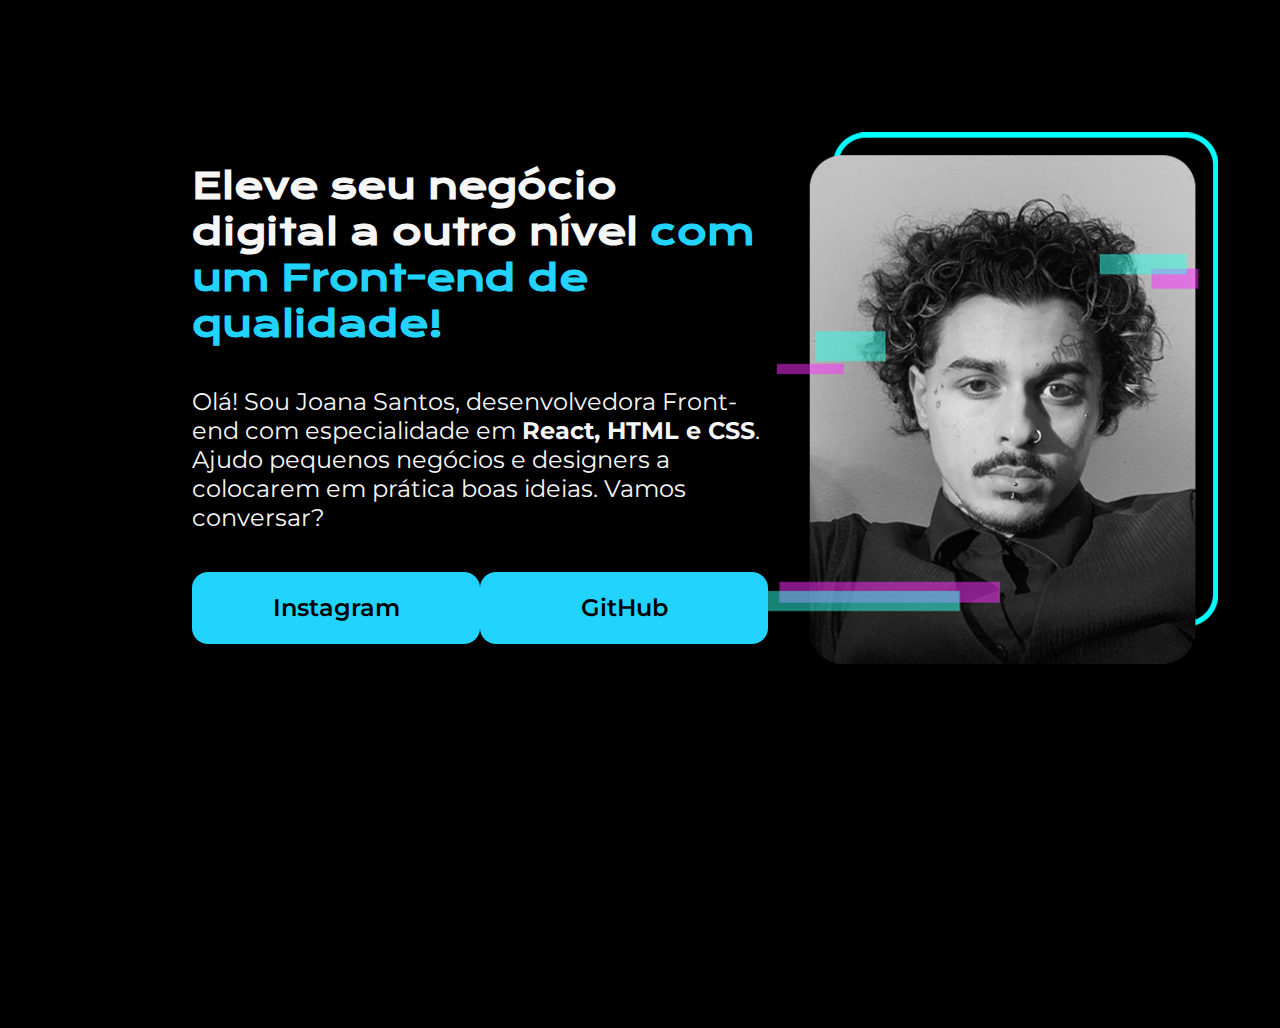
==== index.html @ 1618b5a1 "Add files via upload" ====
<!DOCTYPE html>
<html lang="pt-br">
<head>
    <meta charset="UTF-8"> 
    <meta http-equiv="X-UA-Compatible" content="IE=edge">
    <meta name="viewport" content="width=device-width, initial-scale=1.0">
    <title>Portifolio</title>
    <link rel="stylesheet" href="style.css">
</head>
<body>
    <header></header>
    <main class="apresentacao">
        <section class="apresentacao__conteudo">
            <h1 class="apresentacao__conteudo__titulo">
                Eleve seu negócio digital a outro nível 
                <strong class="titulo-destaque">com um Front-end de qualidade!
                </strong></h1>
                <p class="apresentacao__conteudo__texto">Olá! Sou Joana Santos, desenvolvedora 
                Front-end com especialidade em <strong>React, HTML e
                CSS</strong>. Ajudo pequenos negócios e designers a 
                colocarem em prática boas ideias. Vamos 
                conversar?</p>
                <div class="apresentacao__links">
                <a class="apresentacao__links__link" href="https://instagram.com/rafaballerini">Instagram</a>
                <a class="apresentacao__links__link" href="https://github.com/guilhermeonrails">GitHub</a>
                </div>
            </section>
            <img src="imagem.png" alt="Foto da Joana Santos programando">
    </main>
    <footer></footer>
</body>
</html>
---- style.css ----
@import url('https://fonts.googleapis.com/css2?family=Krona+One&display=swap');
@import url('https://fonts.googleapis.com/css2?family=Krona+One&family=Montserrat:ital,wght@0,100..900;1,100..900&display=swap');

* {
    margin: 0;
    padding: 0;
}

body {
    height: 100vh;
    box-sizing: border-box;
    background-color: #000000;
    color: #F6F6F6;
}


.titulo-destaque {
    color: #22D4FD;
}

.apresentacao {
    margin: 10% 15%;
    display: flex;
    align-items: center;
    justify-content: space-between;
}

.apresentacao__conteudo {
    width: 615px;
    display: flex;
    flex-direction: column;
    gap: 40px;
}

.apresentacao__conteudo__titulo {
    font-size: 36px;
    font-family: "Krona One", serif;
}

.apresentacao__conteudo__texto {
    font-size: 24px;
    font-family: "Montserrat", serif;;
}

.apresentacao__links {
    display: flex;
    justify-content: space-between;
}

.apresentacao__links__link {
    background-color: #22D4FD;
    width: 288px;
    text-align: center;
    border-radius: 16px;
    font-size: 24px;
    font-weight: 600;
    padding: 21.5px 0;
    text-decoration: none;
    color: #000000;
    font-family: 'Montserrat', serif;
}
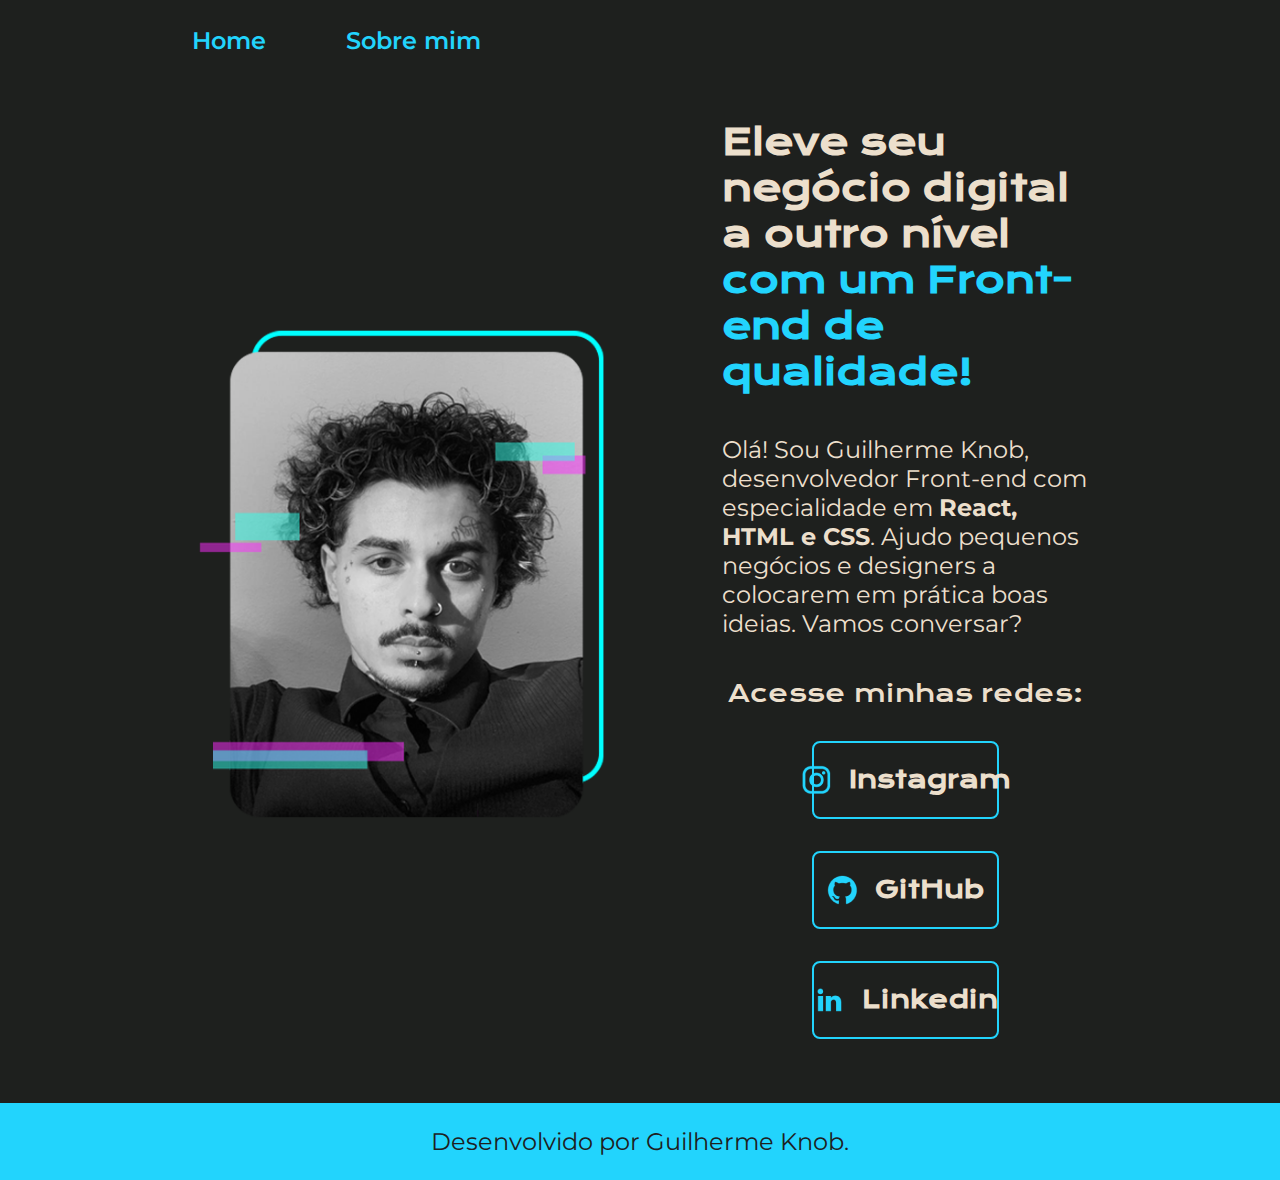
==== commit 74ad2c8d: "* Responsividade e atualizações" ====
--- a/index.html
+++ b/index.html
@@ -5,28 +5,49 @@
     <meta http-equiv="X-UA-Compatible" content="IE=edge">
     <meta name="viewport" content="width=device-width, initial-scale=1.0">
     <title>Portifolio</title>
-    <link rel="stylesheet" href="style.css">
+    <link rel="stylesheet" href="styles/style.css">
 </head>
 <body>
-    <header></header>
+    <header class="cabecalho">
+        <nav class="cabecalho__menu">
+            <a class="cabecalho__menu__link" href="index.html">Home</a>
+            <a class="cabecalho__menu__link" href="about.html">Sobre mim</a>
+        </nav>
+    </header>
     <main class="apresentacao">
+        <img class="apresentacao__imagem" src="assets/imagem.png" alt="Foto de Guilherme">
         <section class="apresentacao__conteudo">
             <h1 class="apresentacao__conteudo__titulo">
                 Eleve seu negócio digital a outro nível 
                 <strong class="titulo-destaque">com um Front-end de qualidade!
                 </strong></h1>
-                <p class="apresentacao__conteudo__texto">Olá! Sou Joana Santos, desenvolvedora 
+                <p class="apresentacao__conteudo__texto">Olá! Sou Guilherme Knob, desenvolvedor
                 Front-end com especialidade em <strong>React, HTML e
                 CSS</strong>. Ajudo pequenos negócios e designers a 
                 colocarem em prática boas ideias. Vamos 
                 conversar?</p>
                 <div class="apresentacao__links">
-                <a class="apresentacao__links__link" href="https://instagram.com/rafaballerini">Instagram</a>
-                <a class="apresentacao__links__link" href="https://github.com/guilhermeonrails">GitHub</a>
+                    <h2 class="apresentacao__links__subtitulo">Acesse minhas redes:</h2>
+                    <a class="apresentacao__links__navegacao" href="https://instagram.com/rafaballerini">
+                        <img src="assets/instagram.png">
+                        Instagram
+                    </a>
+
+                    <a class="apresentacao__links__navegacao" href="https://github.com/guilhermekn">
+                        <img src="assets/github.png">
+                        GitHub
+                    </a>
+
+                    <a class="apresentacao__links__navegacao" href="https://www.linkedin.com/in/guilherme-knob/">
+                        <img src="assets/linkedin.png">
+                        Linkedin
+                    </a>
                 </div>
             </section>
-            <img src="imagem.png" alt="Foto da Joana Santos programando">
+
     </main>
-    <footer></footer>
+    <footer class="rodape">
+        <p>Desenvolvido por Guilherme Knob.</p>
+    </footer>
 </body>
 </html>--- a/styles/style.css
+++ b/styles/style.css
@@ -0,0 +1,142 @@
+@import url('https://fonts.googleapis.com/css2?family=Krona+One&display=swap');
+@import url('https://fonts.googleapis.com/css2?family=Krona+One&family=Montserrat:ital,wght@0,100..900;1,100..900&display=swap');
+
+:root {
+    --cor-primaria: #1E201E;
+    --cor-secundaria: #ECDFCC;
+    --cor-terciaria: #22D4FD;
+    --cor-hover: #3C3D37;
+
+    --font-primaria: 'Krona One', serif;
+    --font-secundaria: 'Montserrat', serif;
+}
+
+
+* {
+    margin: 0;
+    padding: 0;
+}
+
+body {
+    /*height: 100vh;*/
+    box-sizing: border-box;
+    background-color: var(--cor-primaria);
+    color: var(--cor-secundaria);
+}
+
+.cabecalho {
+    padding: 2% 0 0 15%;
+}
+
+.cabecalho__menu {
+    display: flex;
+    gap: 80px;
+}
+
+.cabecalho__menu__link {
+    font-family: var(--font-secundaria);
+    font-size: 1.5rem;
+    font-weight: 600;
+    color: var(--cor-terciaria);
+    text-decoration: none;
+}
+
+
+.titulo-destaque {
+    color: var(--cor-terciaria);
+}
+
+.apresentacao {
+    padding: 5% 15%;
+    display: flex;
+    align-items: center;
+    justify-content: space-between;
+    gap: 82px;
+}
+
+.apresentacao__conteudo {
+    width: 50%;
+    display: flex;
+    flex-direction: column;
+    gap: 40px;
+}
+
+.apresentacao__conteudo__titulo {
+    font-size: 2.25rem;
+    font-family: var(--font-primaria);
+}
+
+.apresentacao__conteudo__texto {
+    font-size: 1.5rem;
+    font-family: var(--font-secundaria);
+}
+
+.apresentacao__links__subtitulo {
+    font-family: var(--font-primaria);
+    font-weight: 400;
+    font-size: 1.5rem;
+}
+
+.apresentacao__links {
+    display: flex;
+    flex-direction: column;
+    justify-content: space-between;
+    align-items: center;
+    gap: 32px;
+}
+
+.apresentacao__links__navegacao {
+    /*background-color: #22D4FD;*/
+    display: flex;
+    justify-content: center;
+    gap: 16px;
+    border: 2px solid var(--cor-terciaria);
+    width: 50%;
+    text-align: center;
+    border-radius: 8px;
+    font-size: 1.5rem;
+    font-weight: 600;
+    padding: 21px 0;
+    text-decoration: none;
+    color: var(--cor-secundaria);
+    font-family: var(--font-primaria);
+}
+
+.apresentacao__links__link:hover {
+    background-color: var(--cor-hover);
+}
+
+.apresentacao__imagem {
+    width: 50%;
+}
+
+.rodape {
+    padding: 24px;
+    color: var(--cor-primaria);
+    background-color: var(--cor-terciaria);
+    text-align: center;
+    font-family: var(--font-secundaria);
+    font-size: 1.5rem;
+    font-weight: 400;
+}
+
+@media (max-width: 1200px) {
+    .cabecalho {
+        padding: 10%;
+    }
+
+    .cabecalho__menu {
+        justify-content: center;
+    }
+
+    .apresentacao {
+        flex-direction: column-reverse;
+        padding: 5%;
+    }
+
+    .apresentacao__conteudo {
+        width: auto;
+    }
+}
+
+
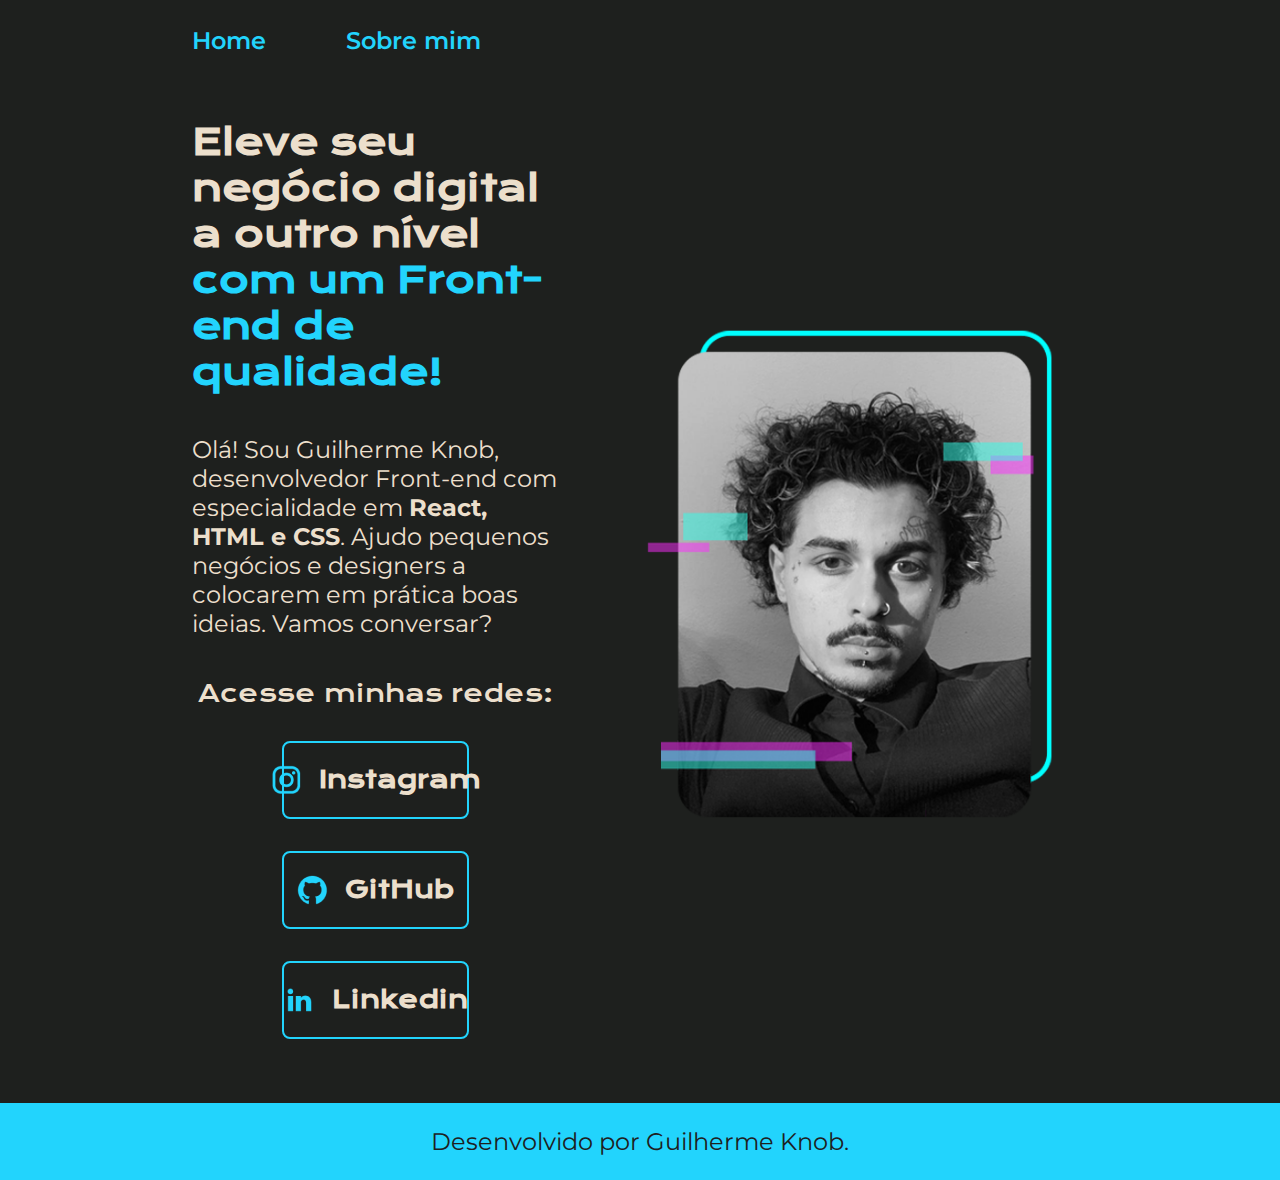
==== commit ed236cf0: "* Correção" ====
--- a/index.html
+++ b/index.html
@@ -15,7 +15,7 @@
         </nav>
     </header>
     <main class="apresentacao">
-        <img class="apresentacao__imagem" src="assets/imagem.png" alt="Foto de Guilherme">
+
         <section class="apresentacao__conteudo">
             <h1 class="apresentacao__conteudo__titulo">
                 Eleve seu negócio digital a outro nível 
@@ -44,6 +44,7 @@
                     </a>
                 </div>
             </section>
+        <img class="apresentacao__imagem" src="assets/imagem.png" alt="Foto de Guilherme">
 
     </main>
     <footer class="rodape">
